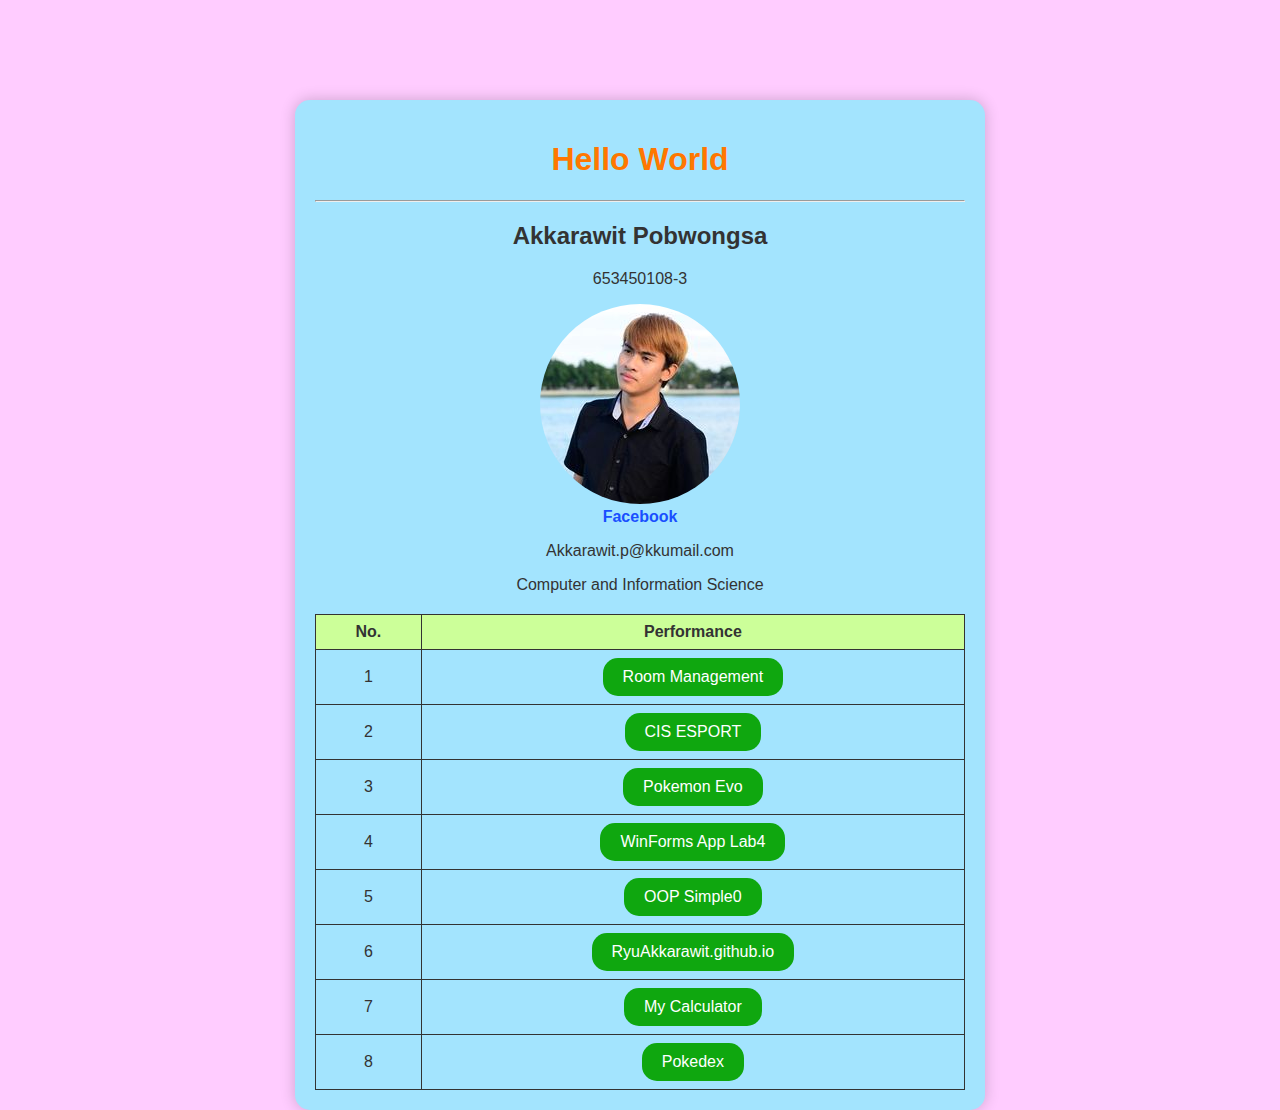
==== index.html @ 35bc2db0 "G" ====
<!DOCTYPE html>
<html lang="en">
<head>
    <meta charset="UTF-8">
    <meta name="viewport" content="width=device-width, initial-scale=1.0">
    <title>Ryu</title>
    
</head>
<body>
    <script>
        var i = 1;
        var i = "teat";
        let j = 2;
        const k = 3;

        function plus(a,b){
            return a+b;
        }
        const multip = (a,b) => {return a*b;}
        const result = plus(1,2);
        console.log(i,j, plus(1,2), multip(2,2));

    </script>


    <div class="container">
        <h1 style="color: rgb(255, 119, 0);">Hello World</h1>
        
        <hr>
        <h2>Akkarawit Pobwongsa</h2>
        <p>653450108-3</p>
        <img src="..\images\JJca.jpg"  >
        <a href="https://www.facebook.com/profile.php?id=100009732229050&locale=th_TH"><br>Facebook</a>
        <p>Akkarawit.p@kkumail.com</p>
        <p>Computer and Information Science</p>
        
        
        <table>
            <tr>
                <th>No.</th>
                <th>Performance</th>
            </tr>
            <tr>
                <td>1</td>
                <td><a href="https://github.com/RyuAkkarawit/Room-management" class="button-link">
                    <button class="button">Room Management</button>
                </a></td>
            </tr>

            <tr>
                <td>2</td>
                <td><a href="https://github.com/RyuAkkarawit/CIS_ESPORT" class="button-link">
                    <button class="button">CIS ESPORT</button>
                </a></td>
            </tr>

            <tr>
                <td>3</td>
                <td><a href="https://github.com/RyuAkkarawit/PokemonEvo" class="button-link">
                    <button class="button">Pokemon Evo</button>
                </a></td>
            </tr>
            <tr>
                <td>4</td>
                <td><a href="https://github.com/RyuAkkarawit/WinFormsAppLab4" class="button-link">
                    <button class="button">WinForms App Lab4</button>
                </a></td>
            </tr>
            <tr>
                <td>5</td>
                <td><a href="https://github.com/RyuAkkarawit/OOP-Simple0" class="button-link">
                    <button class="button">OOP Simple0</button>
                </a></td>
            </tr>
            <tr>
                <td>6</td>
                <td><a href="https://github.com/RyuAkkarawit/RyuAkkarawit.github.io" class="button-link">
                    <button class="button">RyuAkkarawit.github.io</button>
                </a></td>
            </tr>
            <tr>
                <td>7</td>
                <td><a href="https://github.com/RyuAkkarawit/RyuAkkarawit.github.io/tree/main/numble" class="button-link">
                    <button class="button">My Calculator</button>
                </a></td>
            </tr>
            <tr>
                <td>8</td>
                <td><a href="http://127.0.0.1:5500/pokedex/index.html" class="button-link">
                    <button class="button">Pokedex</button>
                </a></td>
            </tr>
            
            
        </table>
    </div>

    <head>
        <link rel="stylesheet" type="text/css" href="index.css">
    </head>
    
</body>
</html>
---- index.css ----
body {
    font-family: Arial, sans-serif;
    background-color: #FFCCFF;
    color: #333;
    text-align: center;
    margin: 0;
    padding: 0;
}
.container {
    max-width: 650px;
    margin: 0 auto;
    background-color: #a3e4fe;
    padding: 20px;
    box-shadow: 0 0 15px rgba(0, 0, 0, 0.2);
    border-radius: 15px;
    margin-top: 100px;
}

hr {
    margin: 20px 0;
}

img {
    border-radius: 50%;
    width: 200px;
    height: 200px;
}

a {
    text-decoration: none;
    color: rgb(25, 79, 255);
    font-weight: bold;
}
a:hover {
    text-decoration: underline;
}
table {
    width: 100%;
    border-collapse: collapse;
    margin-top: 20px;
}
th, td {
    border: 1px solid #333;
    padding: 8px;
    text-align: center;
}
th {
    background-color: #CCFF99;
}
.button {
    display: inline-block;
    padding: 10px 20px;
    font-size: 16px;
    cursor: pointer;
    text-align: center;
    text-decoration: none;
    outline: none;
    color: #fff;
    background-color: #0fa70f;
    border: none;
    border-radius: 15px;
    
}
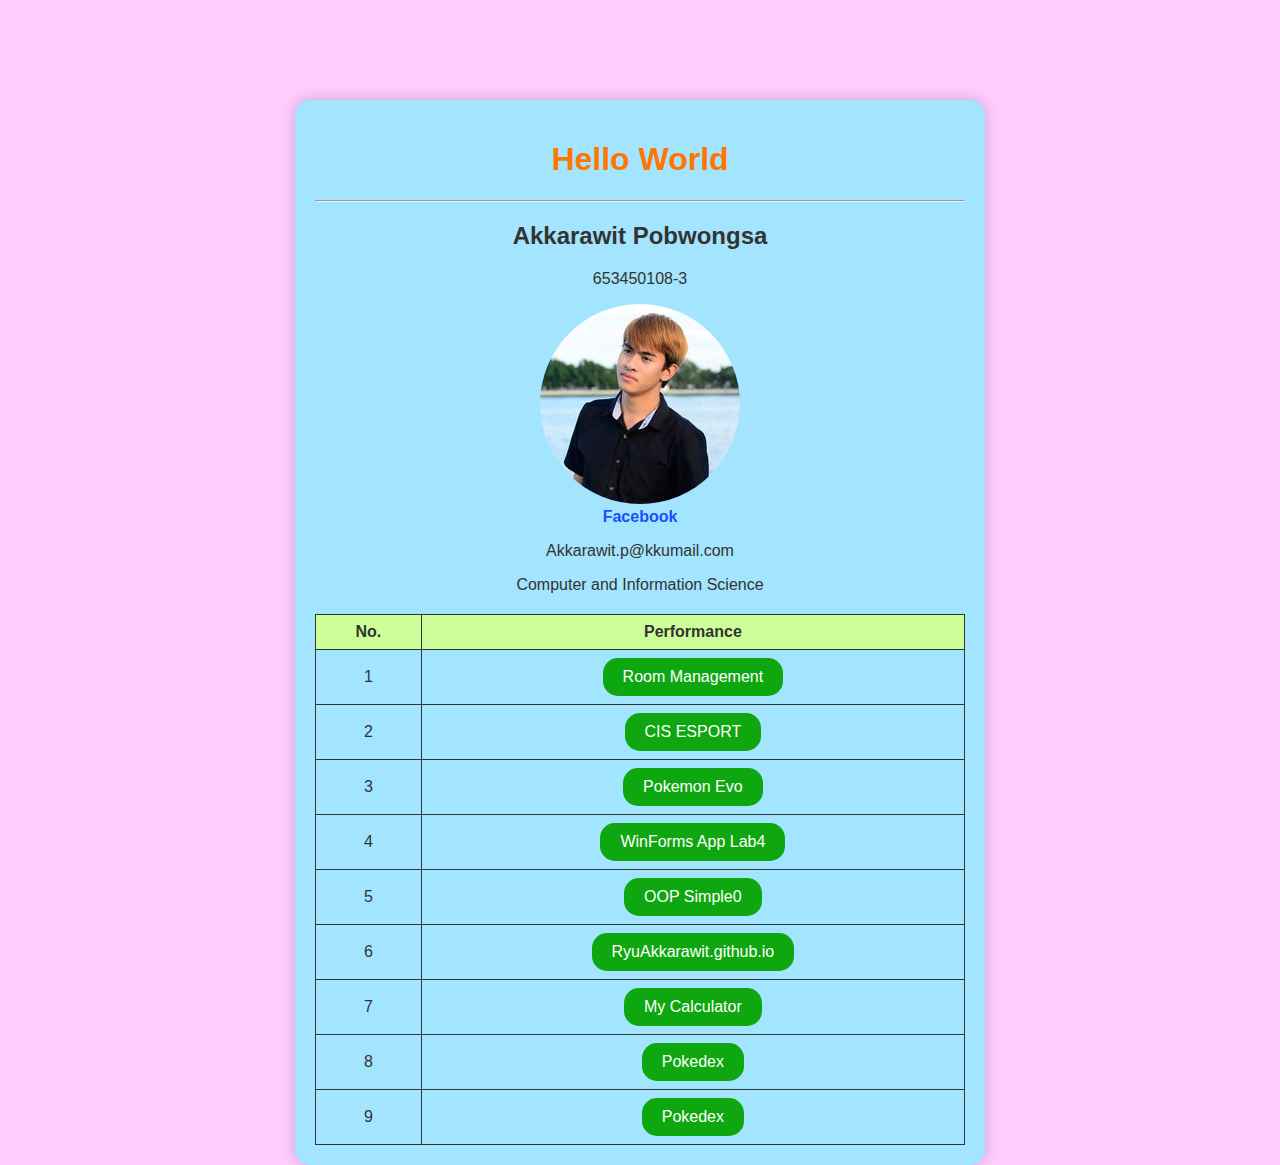
==== commit 8440fe1f: "Update index.html" ====
--- a/index.html
+++ b/index.html
@@ -80,18 +80,25 @@
             </tr>
             <tr>
                 <td>7</td>
-                <td><a href="https://github.com/RyuAkkarawit/RyuAkkarawit.github.io/tree/main/numble" class="button-link">
+                <td><a href="https://ryuakkarawit.github.io/numble/index_numble.html" class="button-link">
                     <button class="button">My Calculator</button>
                 </a></td>
             </tr>
             <tr>
                 <td>8</td>
-                <td><a href="http://127.0.0.1:5500/pokedex/index.html" class="button-link">
+                <td><a href="https://ryuakkarawit.github.io/pokedex/index.html" class="button-link">
                     <button class="button">Pokedex</button>
                 </a></td>
             </tr>
             
+            <tr>
+                <td>9</td>
+                <td><a href="https://RyuAkkarawit.github.io/weather/index.html" class="button-link">
+                    <button class="button">Pokedex</button>
+                </a></td>
+            </tr>
             
+
         </table>
     </div>
 
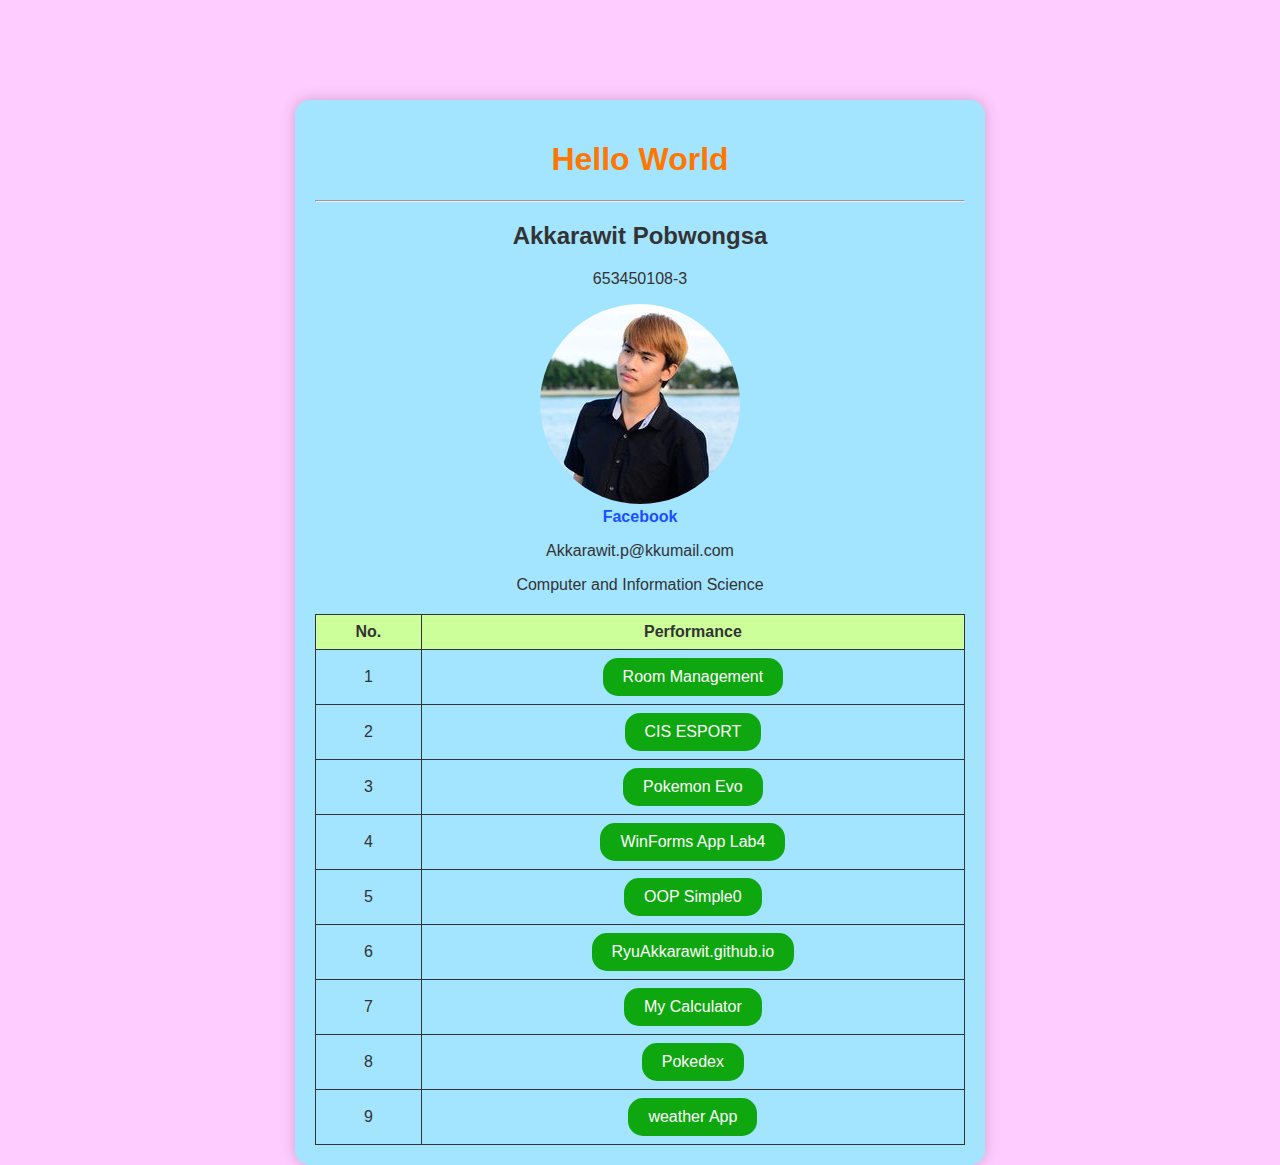
==== commit 283f61c1: "Update index.html" ====
--- a/index.html
+++ b/index.html
@@ -94,7 +94,7 @@
             <tr>
                 <td>9</td>
                 <td><a href="https://RyuAkkarawit.github.io/weather/index.html" class="button-link">
-                    <button class="button">Pokedex</button>
+                    <button class="button">weather App</button>
                 </a></td>
             </tr>
             
